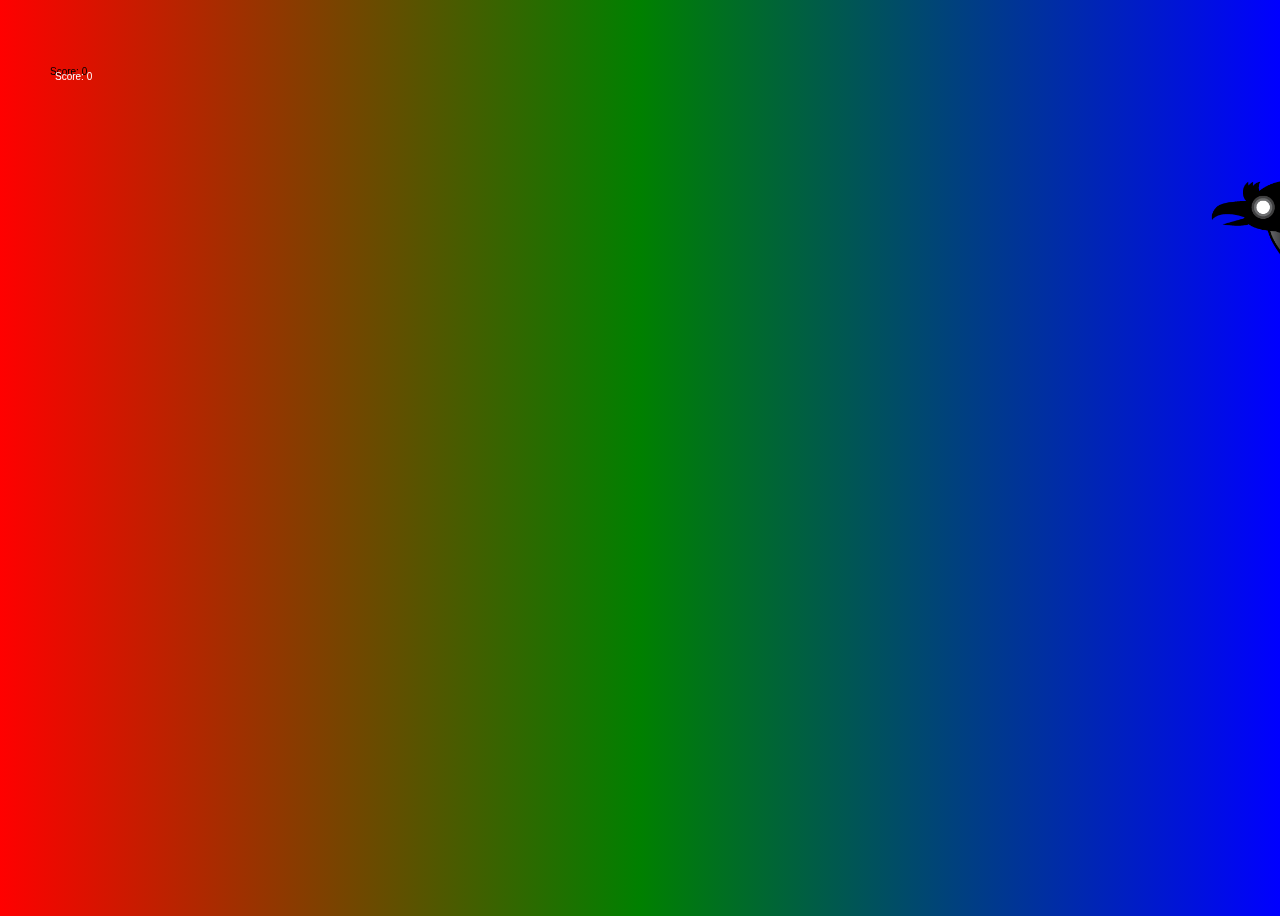
==== docs/index.html @ 62c9f518 "testdeploy" ====
<!DOCTYPE html>
<html lang="en">
<head>
    <meta charset="UTF-8">
    <meta http-equiv="X-UA-Compatible" content="IE=edge">
    <meta name="viewport" content="width=device-width, initial-scale=1.0">
    <title>JavaScript Game</title>
    <link rel="stylesheet" href="style.css">
</head>
<body>
    <canvas id="collisionCanvas"></canvas>
    <canvas id="canvas1"></canvas>

    <script src="script.js"></script>
</body>
</html>
---- docs/style.css ----
body {
    background: linear-gradient(to right, red, green, blue);
    width: 100vw;
    height: 100vh;
    overflow: hidden;
}

canvas {
    position: absolute;
    top: 0;
    left: 0;
    width: 100%;
    height: 100%;
}

#collisionCanvas {
    opacity: 0;
}
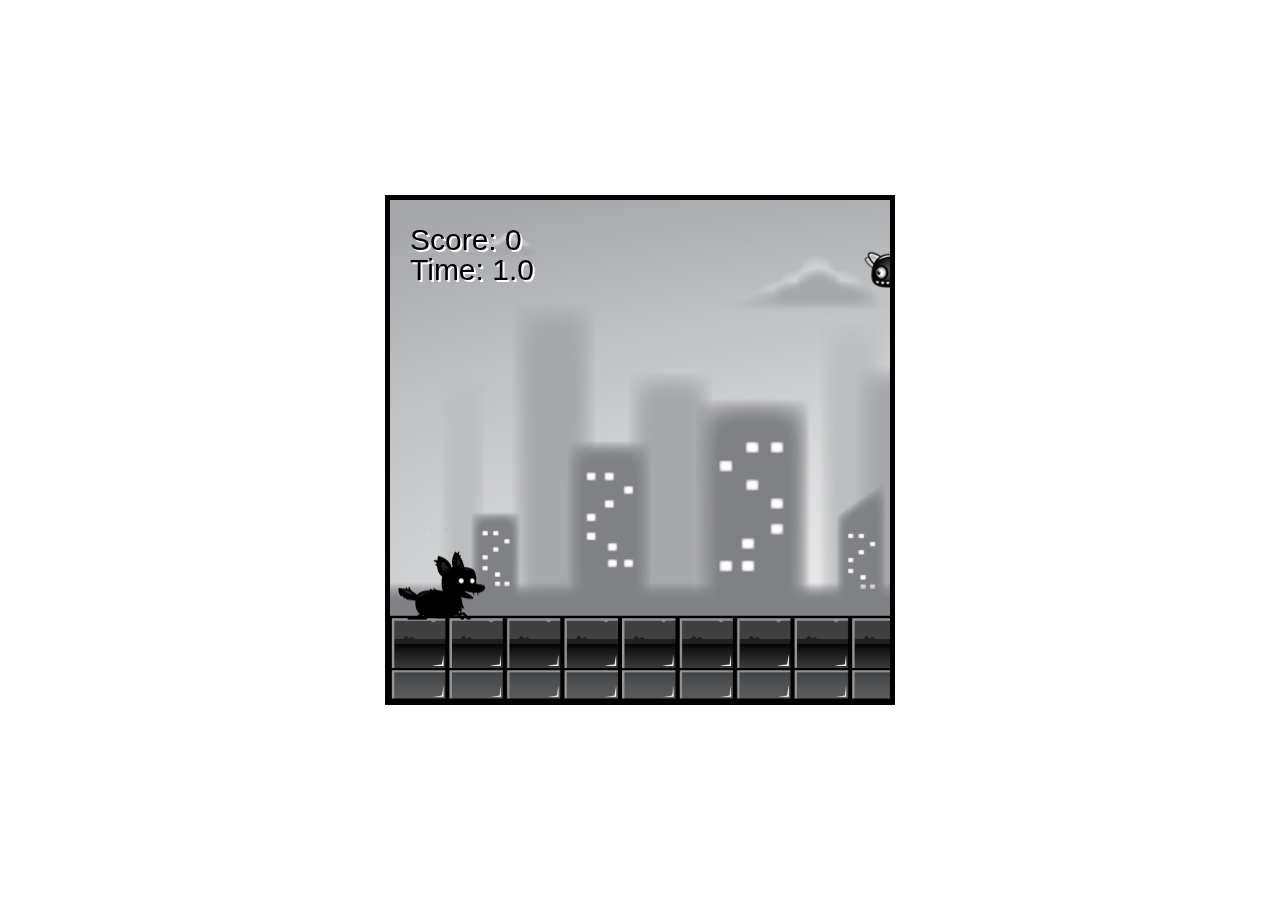
==== commit 4125fd99: "deploy" ====
--- a/docs/index.html
+++ b/docs/index.html
@@ -2,15 +2,24 @@
 <html lang="en">
 <head>
     <meta charset="UTF-8">
-    <meta http-equiv="X-UA-Compatible" content="IE=edge">
     <meta name="viewport" content="width=device-width, initial-scale=1.0">
-    <title>JavaScript Game</title>
+    <title>JavaScript Gmae</title>
     <link rel="stylesheet" href="style.css">
 </head>
 <body>
-    <canvas id="collisionCanvas"></canvas>
     <canvas id="canvas1"></canvas>
 
-    <script src="script.js"></script>
+    <img id="player" src="assets/player.png">
+    <img id="layer1" src="assets/layer-1.png">
+    <img id="layer2" src="assets/layer-2.png">
+    <img id="layer3" src="assets/layer-3.png">
+    <img id="layer4" src="assets/layer-4.png">
+    <img id="layer5" src="assets/layer-5.png">
+    <img id="enemy_fly" src="assets/enemy_fly.png">
+    <img id="enemy_plant" src="assets/enemy_plant.png">
+    <img id="enemy_spider_big" src="assets/enemy_spider_big.png">
+    <img id="fire" src="assets/fire.png">
+    <img id="collisionAnimation" src="assets/boom.png">
+    <script type="module" src="main.js"></script>
 </body>
 </html>--- a/docs/style.css
+++ b/docs/style.css
@@ -1,18 +1,19 @@
-body {
-    background: linear-gradient(to right, red, green, blue);
-    width: 100vw;
-    height: 100vh;
-    overflow: hidden;
+* {
+    margin: 0;
+    padding: 0;
+    box-sizing: border-box;
 }
 
-canvas {
+#canvas1 {
+    border: 5px solid black;
     position: absolute;
-    top: 0;
-    left: 0;
-    width: 100%;
-    height: 100%;
+    top: 50%;
+    left: 50%;
+    transform: translate(-50%, -50%);
+    max-width: 100%;
+    max-height: 100%;
 }
 
-#collisionCanvas {
-    opacity: 0;
+#player, #layer1, #layer2, #layer3, #layer4, #layer5, #enemy_fly, #enemy_plant, #enemy_spider_big, #fire, #collisionAnimation {
+    display: none;
 }